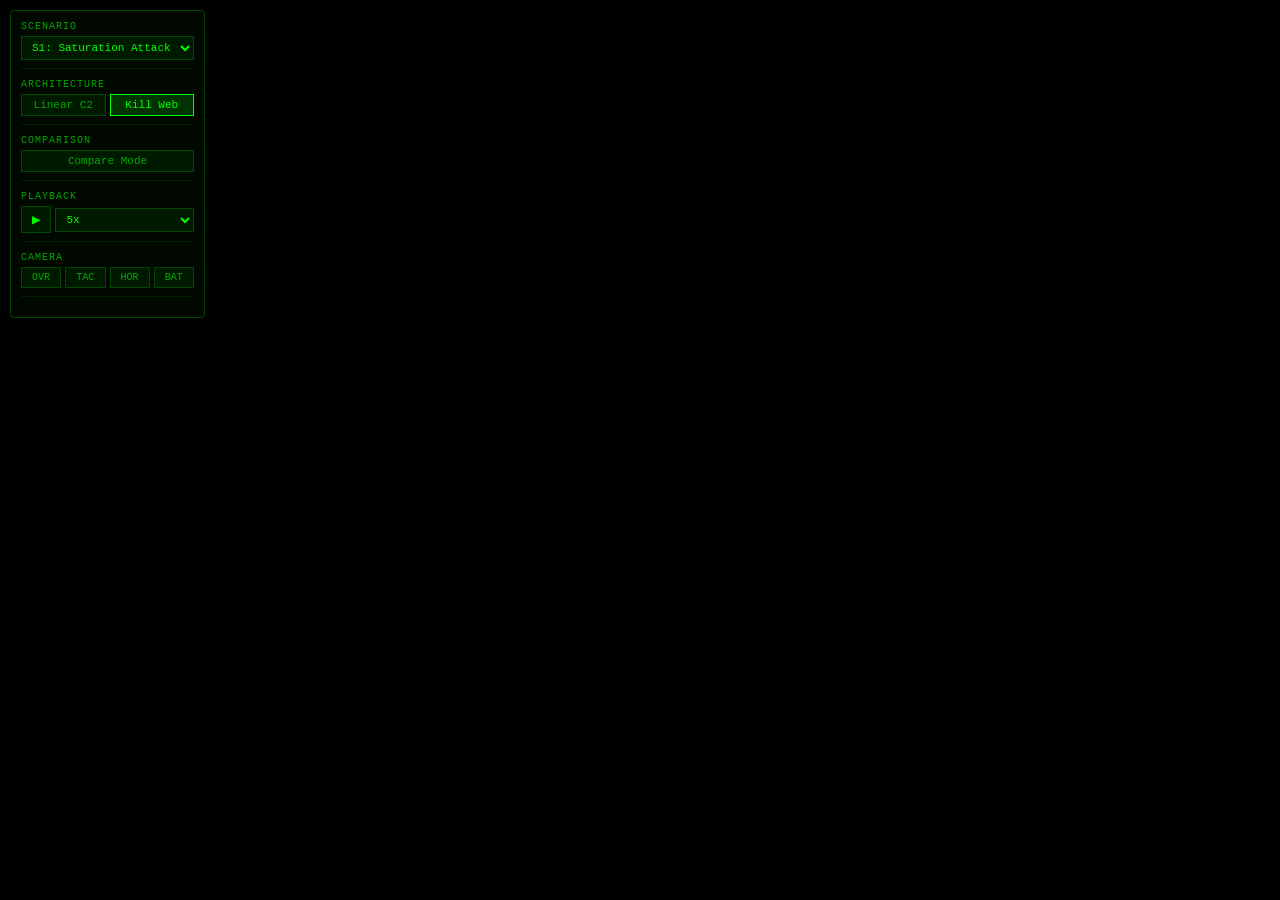
==== cesium-viewer/index.html @ b2862d01 "feat(v0.6.2): add CesiumJS 3D viewer with CZML loader, comparison mode, scenario UI P2-T1: Project s" ====
<!DOCTYPE html>
<html lang="ko">
<head>
    <meta charset="UTF-8">
    <meta name="viewport" content="width=device-width, initial-scale=1.0">
    <title>KIDA ADSIM - 3D Viewer</title>

    <!-- CesiumJS CDN -->
    <script src="https://cesium.com/downloads/cesiumjs/releases/1.130/Build/Cesium/Cesium.js"></script>
    <link href="https://cesium.com/downloads/cesiumjs/releases/1.130/Build/Cesium/Widgets/widgets.css" rel="stylesheet">

    <link rel="stylesheet" href="css/hud.css">
</head>
<body>
    <!-- 컨트롤 패널 -->
    <div id="control-panel">
        <div class="panel-section">
            <label for="scenario-select">Scenario</label>
            <select id="scenario-select">
                <option value="scenario_1_saturation">S1: Saturation Attack</option>
                <option value="scenario_2_complex">S2: Complex Threat</option>
                <option value="scenario_3_ew_light">S3: EW (Light)</option>
                <option value="scenario_3_ew_moderate">S3: EW (Moderate)</option>
                <option value="scenario_3_ew_heavy">S3: EW (Heavy)</option>
                <option value="scenario_4_sequential">S4: Sequential</option>
                <option value="scenario_5_node_destruction">S5: Node Destruction</option>
            </select>
        </div>

        <div class="panel-section">
            <label>Architecture</label>
            <div class="arch-toggle">
                <button id="btn-linear" class="arch-btn">Linear C2</button>
                <button id="btn-killweb" class="arch-btn active">Kill Web</button>
            </div>
        </div>

        <div class="panel-section">
            <label>Comparison</label>
            <button id="btn-compare" class="compare-btn">Compare Mode</button>
        </div>

        <div class="panel-section">
            <label>Playback</label>
            <div class="playback-controls">
                <button id="btn-play-pause" class="ctrl-btn" title="Play/Pause">&#9654;</button>
                <select id="speed-select" title="Speed">
                    <option value="1">1x</option>
                    <option value="2">2x</option>
                    <option value="5" selected>5x</option>
                    <option value="10">10x</option>
                    <option value="20">20x</option>
                </select>
            </div>
        </div>

        <div class="panel-section">
            <label>Camera</label>
            <div class="camera-presets">
                <button class="preset-btn" data-preset="overview" title="Overview">OVR</button>
                <button class="preset-btn" data-preset="tactical" title="Tactical">TAC</button>
                <button class="preset-btn" data-preset="horizontal" title="Horizontal">HOR</button>
                <button class="preset-btn" data-preset="battery" title="Battery">BAT</button>
            </div>
        </div>

        <div id="loading-indicator" class="hidden">Loading...</div>
    </div>

    <!-- Cesium 뷰어 컨테이너 (단일 모드) -->
    <div id="viewer-container">
        <div id="cesiumContainer"></div>
    </div>

    <!-- 비교 모드 컨테이너 -->
    <div id="compare-container" class="hidden">
        <div class="compare-viewer">
            <div class="compare-label">Linear C2</div>
            <div id="cesiumLeft"></div>
        </div>
        <div class="compare-divider"></div>
        <div class="compare-viewer">
            <div class="compare-label">Kill Web</div>
            <div id="cesiumRight"></div>
        </div>
    </div>

    <!-- 정보 패널 -->
    <div id="info-panel" class="hidden">
        <div id="info-panel-header">
            <span id="info-panel-title">Entity Info</span>
            <button id="info-panel-close">&times;</button>
        </div>
        <div id="info-panel-content"></div>
    </div>

    <script src="js/czml-loader.js"></script>
    <script src="js/app.js"></script>
</body>
</html>
---- cesium-viewer/css/hud.css ----
/* KIDA ADSIM 3D Viewer — Military HUD Style */

* {
    margin: 0;
    padding: 0;
    box-sizing: border-box;
}

html, body {
    width: 100%;
    height: 100%;
    overflow: hidden;
    font-family: 'Consolas', 'Courier New', monospace;
    background: #000;
    color: #0f0;
}

/* ── Cesium 뷰어 ─────────────────────────────── */

#viewer-container {
    position: absolute;
    top: 0;
    left: 0;
    width: 100%;
    height: 100%;
}

#cesiumContainer {
    width: 100%;
    height: 100%;
}

/* ── 비교 모드 ────────────────────────────────── */

#compare-container {
    position: absolute;
    top: 0;
    left: 0;
    width: 100%;
    height: 100%;
    display: flex;
}

#compare-container.hidden {
    display: none;
}

.compare-viewer {
    flex: 1;
    position: relative;
}

.compare-viewer > div:last-child {
    width: 100%;
    height: 100%;
}

.compare-label {
    position: absolute;
    top: 10px;
    left: 50%;
    transform: translateX(-50%);
    z-index: 100;
    background: rgba(0, 0, 0, 0.7);
    color: #0f0;
    padding: 4px 16px;
    border: 1px solid #0f04;
    font-size: 14px;
    letter-spacing: 2px;
    text-transform: uppercase;
}

.compare-divider {
    width: 3px;
    background: #0f0;
    opacity: 0.5;
    z-index: 50;
}

/* ── 컨트롤 패널 ──────────────────────────────── */

#control-panel {
    position: absolute;
    top: 10px;
    left: 10px;
    z-index: 200;
    background: rgba(0, 10, 0, 0.85);
    border: 1px solid rgba(0, 255, 0, 0.25);
    border-radius: 4px;
    padding: 10px;
    min-width: 180px;
    font-size: 12px;
}

.panel-section {
    margin-bottom: 10px;
    padding-bottom: 8px;
    border-bottom: 1px solid rgba(0, 255, 0, 0.1);
}

.panel-section:last-of-type {
    border-bottom: none;
    margin-bottom: 0;
    padding-bottom: 0;
}

.panel-section label {
    display: block;
    color: #0a0;
    font-size: 10px;
    text-transform: uppercase;
    letter-spacing: 1px;
    margin-bottom: 4px;
}

/* Select */
select {
    width: 100%;
    background: #001a00;
    color: #0f0;
    border: 1px solid #0f03;
    padding: 4px 6px;
    font-family: inherit;
    font-size: 11px;
    cursor: pointer;
}

select:focus {
    outline: 1px solid #0f0;
}

/* Architecture toggle */
.arch-toggle {
    display: flex;
    gap: 4px;
}

.arch-btn {
    flex: 1;
    background: #001a00;
    color: #0a0;
    border: 1px solid #0f03;
    padding: 4px 8px;
    font-family: inherit;
    font-size: 11px;
    cursor: pointer;
    transition: all 0.2s;
}

.arch-btn.active {
    background: #003300;
    color: #0f0;
    border-color: #0f0;
}

.arch-btn:hover {
    border-color: #0f06;
}

/* Compare button */
.compare-btn {
    width: 100%;
    background: #001a00;
    color: #0a0;
    border: 1px solid #0f03;
    padding: 4px 8px;
    font-family: inherit;
    font-size: 11px;
    cursor: pointer;
    transition: all 0.2s;
}

.compare-btn.active {
    background: #330;
    color: #ff0;
    border-color: #ff0;
}

.compare-btn:hover {
    border-color: #0f06;
}

/* Playback controls */
.playback-controls {
    display: flex;
    gap: 4px;
    align-items: center;
}

.ctrl-btn {
    background: #001a00;
    color: #0f0;
    border: 1px solid #0f03;
    padding: 4px 10px;
    font-family: inherit;
    font-size: 14px;
    cursor: pointer;
    transition: all 0.2s;
}

.ctrl-btn:hover {
    border-color: #0f0;
}

.playback-controls select {
    flex: 1;
}

/* Camera presets */
.camera-presets {
    display: flex;
    gap: 4px;
}

.preset-btn {
    flex: 1;
    background: #001a00;
    color: #0a0;
    border: 1px solid #0f03;
    padding: 4px 2px;
    font-family: inherit;
    font-size: 10px;
    cursor: pointer;
    transition: all 0.2s;
}

.preset-btn:hover {
    border-color: #0f0;
    color: #0f0;
}

/* Loading indicator */
#loading-indicator {
    text-align: center;
    color: #ff0;
    padding: 6px;
    animation: blink 1s infinite;
}

@keyframes blink {
    50% { opacity: 0.3; }
}

/* ── 정보 패널 ────────────────────────────────── */

#info-panel {
    position: absolute;
    bottom: 60px;
    right: 10px;
    z-index: 200;
    background: rgba(0, 10, 0, 0.9);
    border: 1px solid rgba(0, 255, 0, 0.3);
    border-radius: 4px;
    min-width: 220px;
    max-width: 320px;
    font-size: 12px;
}

#info-panel.hidden {
    display: none;
}

#info-panel-header {
    display: flex;
    justify-content: space-between;
    align-items: center;
    padding: 6px 10px;
    border-bottom: 1px solid #0f02;
}

#info-panel-title {
    color: #0f0;
    font-weight: bold;
    letter-spacing: 1px;
}

#info-panel-close {
    background: none;
    border: none;
    color: #0a0;
    font-size: 16px;
    cursor: pointer;
}

#info-panel-content {
    padding: 8px 10px;
    color: #0c0;
    line-height: 1.6;
}

#info-panel-content .prop-row {
    display: flex;
    justify-content: space-between;
}

#info-panel-content .prop-label {
    color: #080;
}

#info-panel-content .prop-value {
    color: #0f0;
    font-weight: bold;
}

/* ── 유틸리티 ─────────────────────────────────── */

.hidden {
    display: none !important;
}

/* Cesium credit 스타일 재정의 */
.cesium-viewer-bottom {
    display: none !important;
}

.cesium-viewer .cesium-widget-credits {
    display: none !important;
}
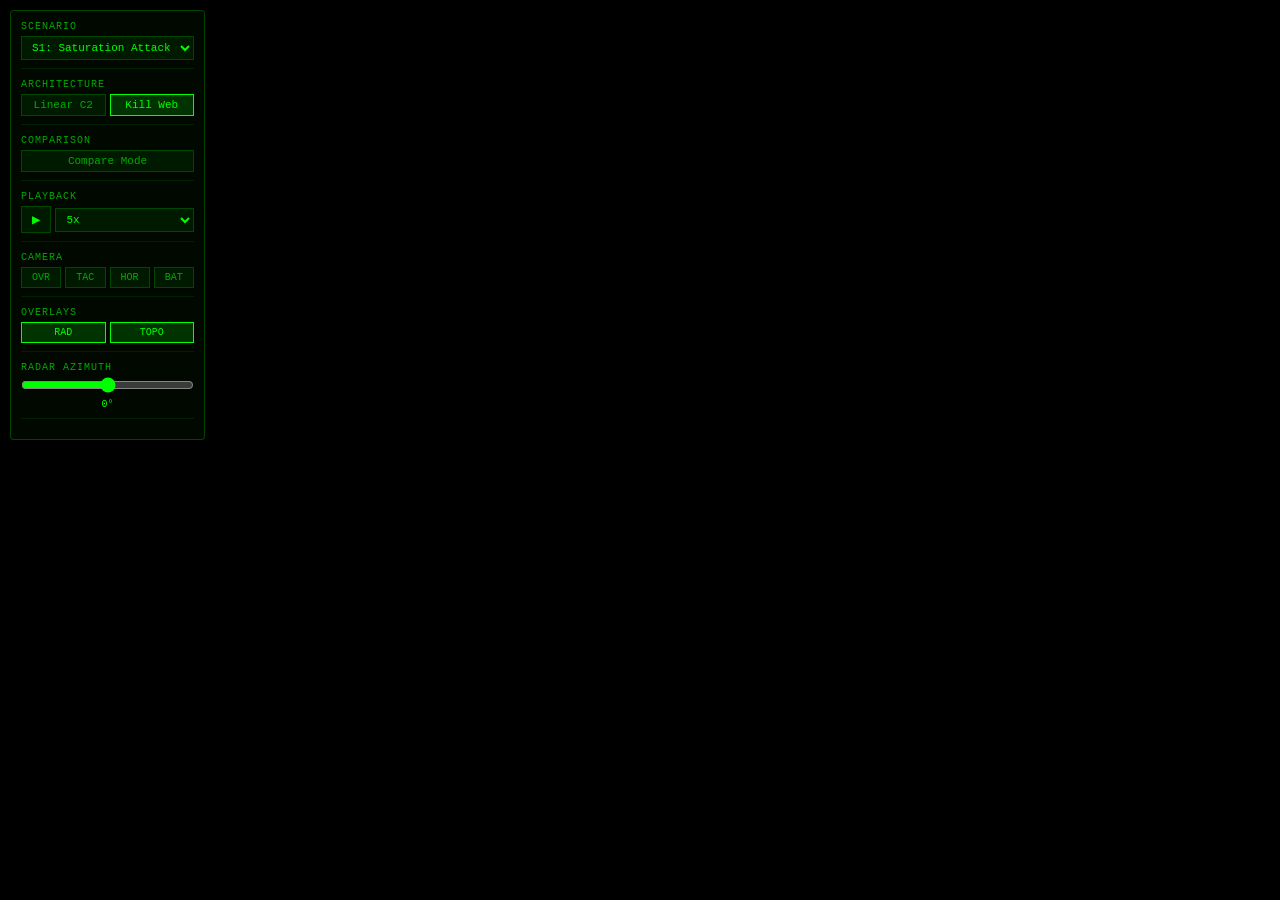
==== commit 32140383: "feat(v0.6.3): add 3D radar volumes, engagement visualization, topology rendering P3-T1: 3D radar vol" ====
--- a/cesium-viewer/index.html
+++ b/cesium-viewer/index.html
@@ -64,6 +64,20 @@
             </div>
         </div>
 
+        <div class="panel-section">
+            <label>Overlays</label>
+            <div class="overlay-controls">
+                <button id="btn-toggle-radar" class="overlay-btn active" title="Radar Volumes">RAD</button>
+                <button id="btn-toggle-topo" class="overlay-btn active" title="Topology">TOPO</button>
+            </div>
+        </div>
+
+        <div class="panel-section">
+            <label>Radar Azimuth</label>
+            <input id="radar-azimuth" type="range" min="-180" max="180" value="0" step="5">
+            <span id="radar-azimuth-val">0&deg;</span>
+        </div>
+
         <div id="loading-indicator" class="hidden">Loading...</div>
     </div>
 
@@ -95,6 +109,9 @@
     </div>
 
     <script src="js/czml-loader.js"></script>
+    <script src="js/radar-volumes.js"></script>
+    <script src="js/engagement-viz.js"></script>
+    <script src="js/topology-viz.js"></script>
     <script src="js/app.js"></script>
 </body>
 </html>
--- a/cesium-viewer/css/hud.css
+++ b/cesium-viewer/css/hud.css
@@ -229,6 +229,49 @@
     color: #0f0;
 }
 
+/* Overlay controls */
+.overlay-controls {
+    display: flex;
+    gap: 4px;
+}
+
+.overlay-btn {
+    flex: 1;
+    background: #001a00;
+    color: #0a0;
+    border: 1px solid #0f03;
+    padding: 4px 2px;
+    font-family: inherit;
+    font-size: 10px;
+    cursor: pointer;
+    transition: all 0.2s;
+}
+
+.overlay-btn.active {
+    background: #003300;
+    color: #0f0;
+    border-color: #0f0;
+}
+
+.overlay-btn:hover {
+    border-color: #0f06;
+}
+
+/* Radar azimuth slider */
+input[type="range"] {
+    width: 100%;
+    accent-color: #0f0;
+    cursor: pointer;
+}
+
+#radar-azimuth-val {
+    display: block;
+    text-align: center;
+    color: #0f0;
+    font-size: 10px;
+    margin-top: 2px;
+}
+
 /* Loading indicator */
 #loading-indicator {
     text-align: center;
